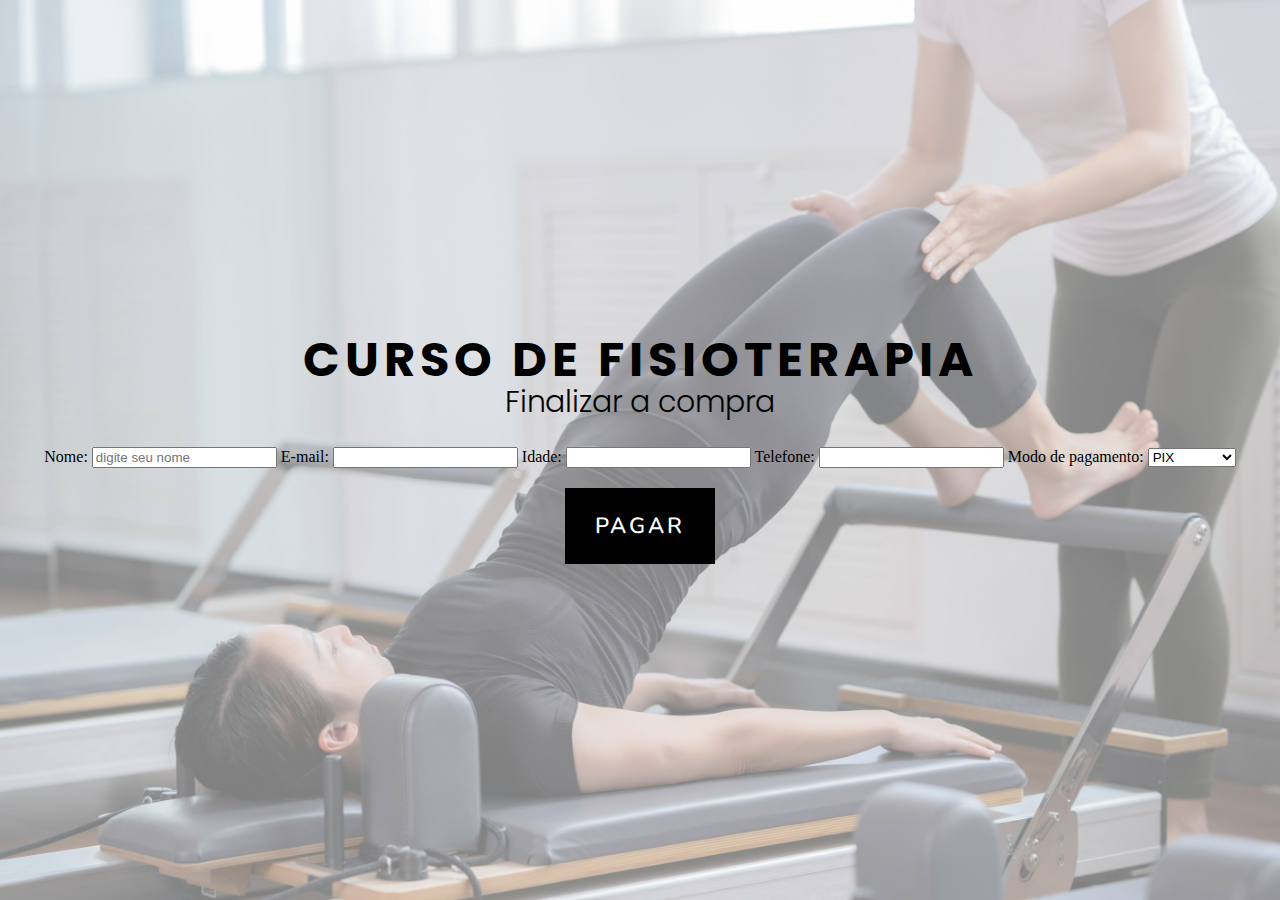
==== comprar.html @ 0b3402dc "curso" ====
<!DOCTYPE html>
<html lang="en">
<head>
    <meta charset="UTF-8">
    <meta name="viewport" content="width=device-width, initial-scale=1.0">
    <title>COMPRAR CURSO</title>
    <link rel="stylesheet" href="estilo.css";>

</head>
<body>
    <main class="conteudo">
        <h1 class="titulo">Curso de Fisioterapia</h1>
        <h2 class="subtitulo">Finalizar a compra</h2>
        <form class="formulario">
            <label>Nome:</label>
            <input type="text"
            placeholder="digite seu nome"
            class="campo">
            <label>E-mail:</label>
            <input type="e-mail" class="campo">
            <label>Idade:</label>
            <input type="number" class="campo">
            <label>Telefone:</label>
            <input type="tel">
            <label>Modo de pagamento:</label>
            <select class="campo">
                <option>PIX</option>
                <option>DINHEIRO</option>
                <option>CARTÃO</option>
            </select>
            
            <button class="botao-comprar">PAGAR</button>

            

        
        </form>
    </main>
</body>
</html>
---- estilo.css ----
@import url('https://fonts.googleapis.com/css2?family=Nunito:ital,wght@0,200..1000;1,200..1000&family=Poppins:ital,wght@0,100;0,200;0,300;0,400;0,500;0,600;0,700;0,800;0,900;1,100;1,200;1,300;1,400;1,500;1,600;1,700;1,800;1,900&display=swap');

/* http://meyerweb.com/eric/tools/css/reset/
   v2.0 | 20110126
   License: none (public domain)
*/
 
html, body, div, span, applet, object, iframe,
h1, h2, h3, h4, h5, h6, p, blockquote, pre,
a, abbr, acronym, address, big, cite, code,
del, dfn, em, img, ins, kbd, q, s, samp,
small, strike, strong, sub, sup, tt, var,
b, u, i, center,
dl, dt, dd, ol, ul, li,
fieldset, form, label, legend,
table, caption, tbody, tfoot, thead, tr, th, td,
article, aside, canvas, details, embed,
figure, figcaption, footer, header, hgroup,
menu, nav, output, ruby, section, summary,
time, mark, audio, video {
    margin: 0;
    padding: 0;
    border: 0;
    font-size: 100%;
    font: inherit;
    vertical-align: baseline;
}
/* HTML5 display-role reset for older browsers */
article, aside, details, figcaption, figure,
footer, header, hgroup, menu, nav, section {
    display: block;
}
body {
    line-height: 1;
}
ol, ul {
    list-style: none;
}
blockquote, q {
    quotes: none;
}
blockquote:before, blockquote:after,
q:before, q:after {
    content: '';
    content: none;
}
table {
    border-collapse: collapse;
    border-spacing: 0;
}
 
body{
    background-image: url("imagem/foto1.jpg");
    background-size: cover;
    /* background-repeat:  no-repeat;
    background-position: center; */
}
 
 
.conteudo{
    background-color: rgba(255,255,255,0.5);
    height: 100VH;
    text-align: center;
    display: flex;
    align-items: center;
    justify-content: center;
    flex-direction: column;

}


.titulo{
    font-size: 48px;
    padding-bottom: 3px;
    letter-spacing: 5px;
    font-family: "Poppins";
    font-weight: 700;
    text-transform: uppercase;

}
 
.subtitulo{
    font-size: 30px;
    font-family: "Poppins";
    font-weight: 300;
}


 .linha{
    border: 1px solid rgba(255,255,255);
    width: 620px;
 }

 .texto{
    font-size: 18px;
    line-height: 22px;
    font-family: "Nunito";
    font-weight: 400;
    text-align: justify;
    width: 400px;
 }

 .meu-video{
    width: 300px;
 }
 .botao-comprar{
    margin-top: 20px;
    border: 3px double black;
    font-size: 22px;
    text-decoration: none;
    padding: 20px;
    width: 150px;
    color: white;
    background-color: black;
    font-family: "Nunito";
    letter-spacing: 3px;
    font-weight: 600;
 }
 .formulario{
    margin-top: 30px;
    border: 500px;
 }
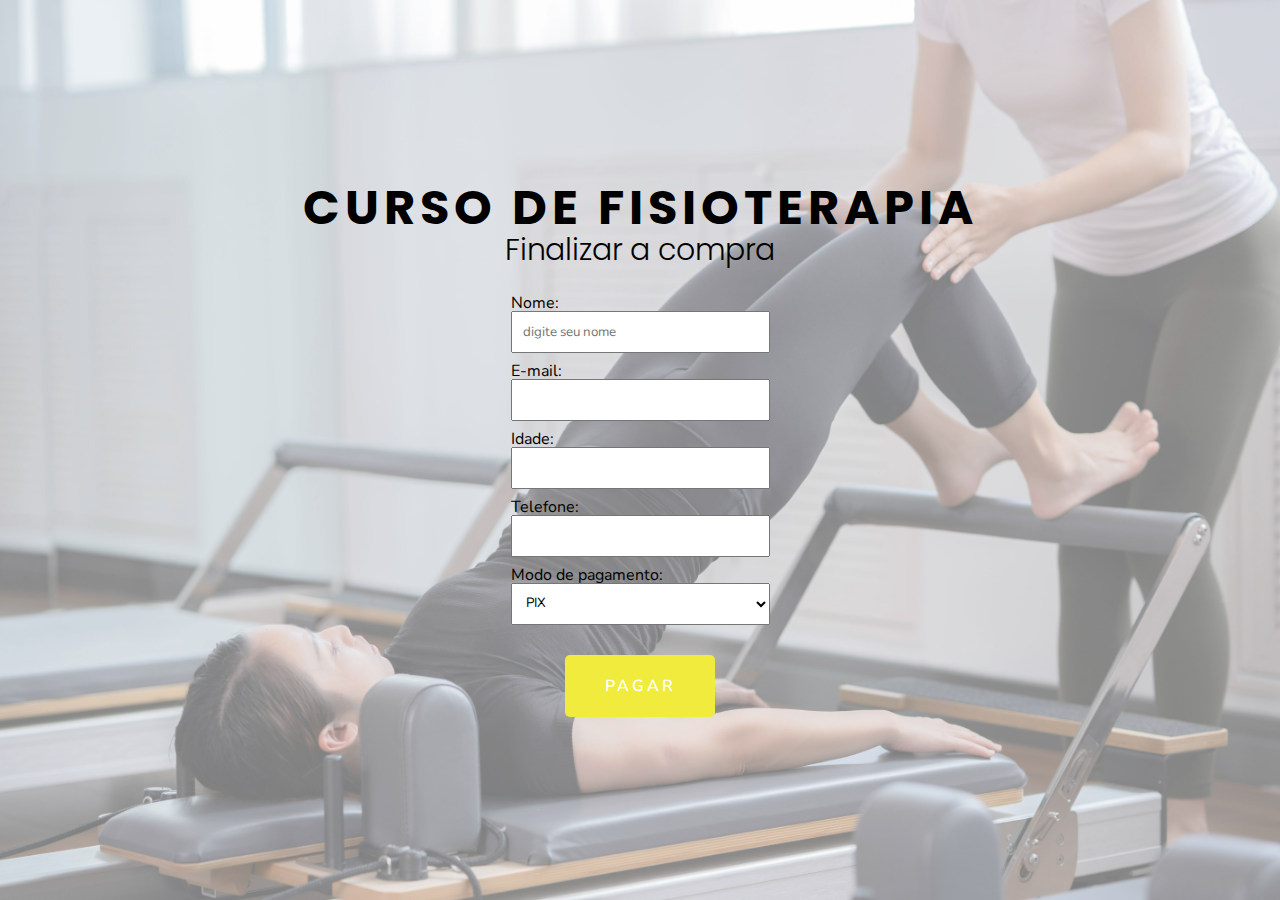
==== commit 83957361: "venda" ====
--- a/comprar.html
+++ b/comprar.html
@@ -12,17 +12,17 @@
         <h1 class="titulo">Curso de Fisioterapia</h1>
         <h2 class="subtitulo">Finalizar a compra</h2>
         <form class="formulario">
-            <label>Nome:</label>
+            <label class="label">Nome:</label>
             <input type="text"
             placeholder="digite seu nome"
             class="campo">
-            <label>E-mail:</label>
+            <label class="label">E-mail:</label>
             <input type="e-mail" class="campo">
-            <label>Idade:</label>
+            <label class="label">Idade:</label>
             <input type="number" class="campo">
-            <label>Telefone:</label>
-            <input type="tel">
-            <label>Modo de pagamento:</label>
+            <label class="label">Telefone:</label>
+            <input class="campo" type="tel">
+            <label class="label">Modo de pagamento:</label>
             <select class="campo">
                 <option>PIX</option>
                 <option>DINHEIRO</option>
@@ -33,6 +33,8 @@
 
             
 
+            
+
         
         </form>
     </main>
--- a/estilo.css
+++ b/estilo.css
@@ -120,3 +120,60 @@
     margin-top: 30px;
     border: 500px;
  }
+.label{
+    font-family: "Nunito";
+    font-weight: 400px;
+    display: block;
+    text-align: left;
+
+}
+.campo{
+    width: 100%;
+    padding: 10px;
+    font-family: "Nunito";
+    font-weight: 300px;
+    margin-bottom: 10px;
+    box-sizing: border-box;
+
+}
+
+body, html {
+    height: 100%;
+    margin: 0;
+    overflow: hidden;
+}
+
+video {
+    position: absolute;
+    top: 0;
+    left: 0;
+    width: 100%;
+    height: 100%;
+    object-fit: cover; /* Garante que o vídeo ocupe toda a tela sem distorcer */
+    z-index: -1; /* Coloca o vídeo atrás do conteúdo da página */
+}
+
+/* Exemplo de estilo para o conteúdo da página */
+.content {
+    position: relative;
+    z-index: 1;
+    color: white;
+    text-align: center;
+    padding: 20px;
+}
+
+.botao-comprar{
+            font-size: 16px;
+            background-color: #f1eb3e; /* Cor de fundo inicial */
+            color: white;
+            border: none;
+            border-radius: 5px;
+            cursor: pointer;
+            transition: background-color 0.3s ease; /* Transição suave */
+}
+
+.botao-comprar:hover{
+    transform: scale(1.1);
+    background-color: #26dfeb;
+
+}